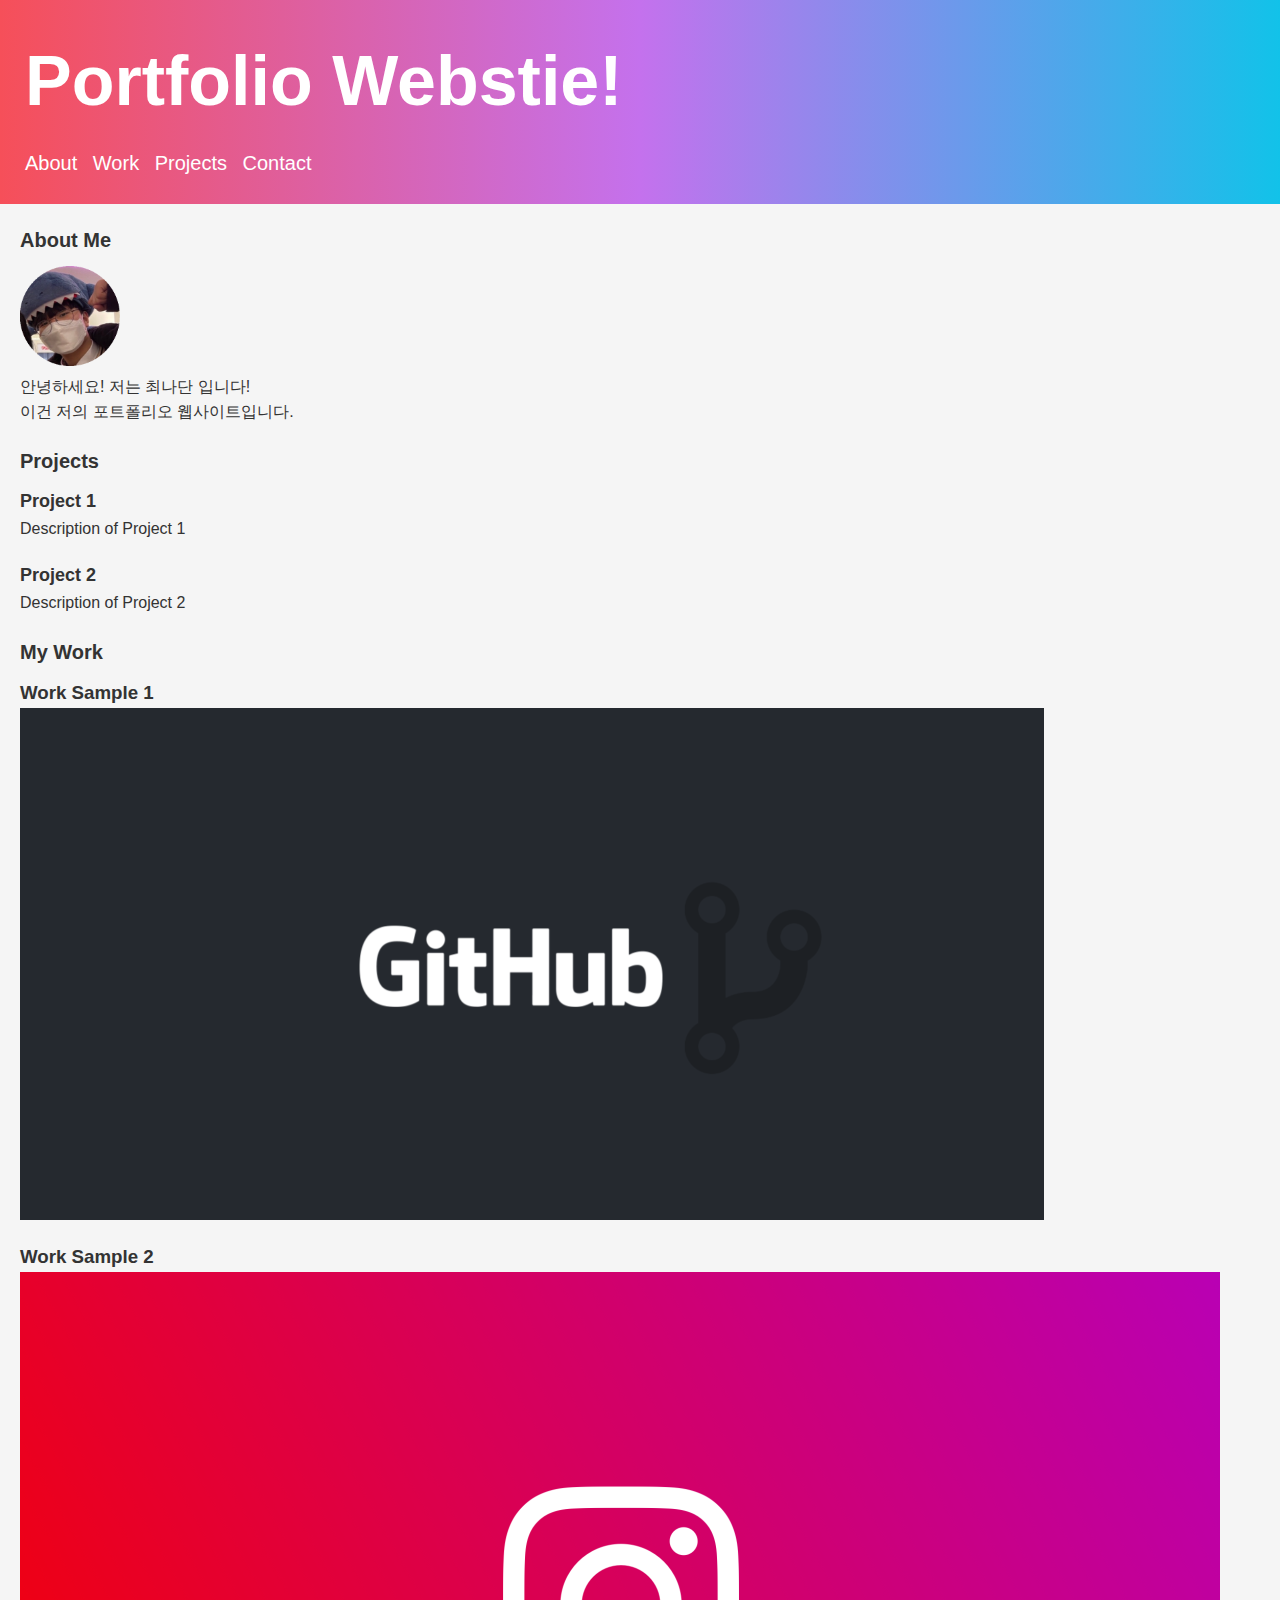
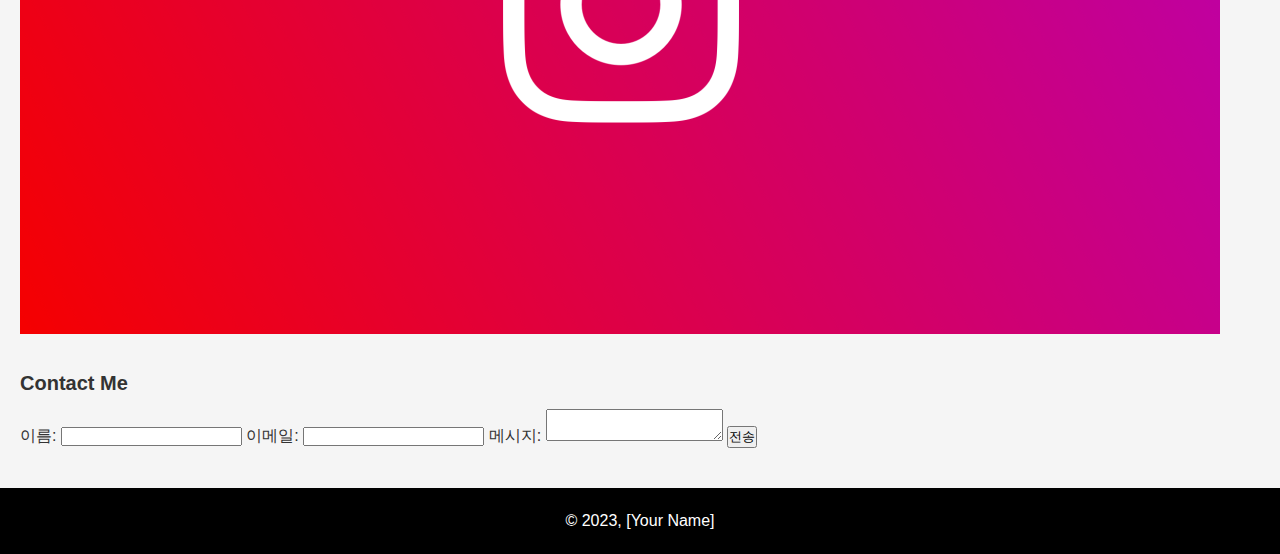
==== Other/ProJect/Porfolio/index.html @ ee87fcbd "2023-0606" ====
<!DOCTYPE html>
<html>
  <head>
    <title>포트폴리오 웹사이트</title>
    <link rel="stylesheet" type="text/css" href="style.css">
    <script src="script.js"></script>
  </head>
  <body>
    <header>
      <h1>Portfolio Webstie!</h1>
      <nav>
        <ul>
          <li><a href="#about">About</a></li>
          <li><a href="#work">Work</a></li>
          <li><a href="#projects">Projects</a></li>
          <li><a href="#contact">Contact</a></li>
        </ul>
      </nav>
    </header>

    <main>
      <section id="about">
        <h2>About Me</h2>
        <img src="profile.png" alt="Profile_png" style="width: 100px; height: 100;">
        <p>안녕하세요! 저는 최나단 입니다!<br> 이건 저의 포트폴리오 웹사이트입니다.
        </p>
      </section>

      <section id="projects">
        <h2>Projects</h2>
        <ul>
          <li>
            <h3>Project 1</h3>
            <p>Description of Project 1</p>
          </li>
          <li>
            <h3>Project 2</h3>
            <p>Description of Project 2</p>
          </li>
          <!-- 추가적인 프로젝트 목록을 원하는 만큼 추가할 수 있습니다 -->
        </ul>
      </section>

      <section id="work">
        <h2>My Work</h2>
        <ul>
          <li>
            <a href="#">
                <h3>Work Sample 1</h3>
              <img src="work-sample-1.png" alt="Work Sample 1">
            </a>
          </li>
          <li>
            <a href="#">
              <h3>Work Sample 2</h3>
              <img src="work-sample-2.webp" alt="Work Sample 2">
            </a>
          </li>
        </ul>
      </section>

      <section id="contact">
        <h2>Contact Me</h2>
        <form>
          <label for="name">이름:</label>
          <input type="text" id="name" name="name">
          <label for="email">이메일:</label>
          <input type="email" id="email" name="email">
          <label for="message">메시지:</label>
          <textarea id="message" name="message"></textarea>
          <input type="submit" value="전송">
        </form>
      </section>
      
    </main>

    <footer>
      <p>© 2023, [Your Name]</p>
    </footer>
  </body>
</html>
---- Other/ProJect/Porfolio/style.css ----
/* Reset 기본 스타일 */
* {
    margin: 0;
    padding: 0;
    box-sizing: border-box;
  }
  
  /* 전체 페이지 스타일 */
  body {
    font-family: Arial, sans-serif;
    line-height: 1.6;
    background-color: #f5f5f5;
    color: #333;
  }
  
  /* 헤더 스타일 */
  header {
    background: linear-gradient( to left, #12c2e9, #c471ed,#f64f59 );
    color: #fff;
    padding: 25px;
  }
  
  header h1 {
    font-size: 70px;
    margin-bottom: 10px;
  }
  
  nav ul {
    font-size: 20px;
    list-style: none;
    padding: 0;
  }

  nav ul:hover {
    text-decoration-line: underline;
  }
  
  nav ul li {
    display: inline-block;
    margin-right: 10px;
  }
  
  nav ul li a {
    color: #fff;
    text-decoration: none;
  }
  
  /* 메인 섹션 스타일 */
  main {
    padding: 20px;
  }
  
  section {
    margin-bottom: 20px;
  }
  
  section h2 {
    font-size: 20px;
    margin-bottom: 10px;
  }
  
  section p {
    margin-bottom: 10px;
  }
  
  section ul {
    list-style: none;
    padding: 0;
  }
  
  section ul li {
    margin-bottom: 10px;
  }
  
  section ul li a {
    display: block;
    text-decoration: none;
    color: #333;
  }
  
  section ul li img {
    max-width: 100%;
    height: auto;
    margin-bottom: 5px;
  }
  
  /* 푸터 스타일 */
  footer {
    background-color: black; 
    color: #fff;
    padding: 20px;
    text-align: center;
  }

  section#projects ul li {
    margin-bottom: 20px;
  }

  section#projects h3 {
    font-size: 18px;
  }

  section#projects p {
    margin-bottom: 10px;
  }
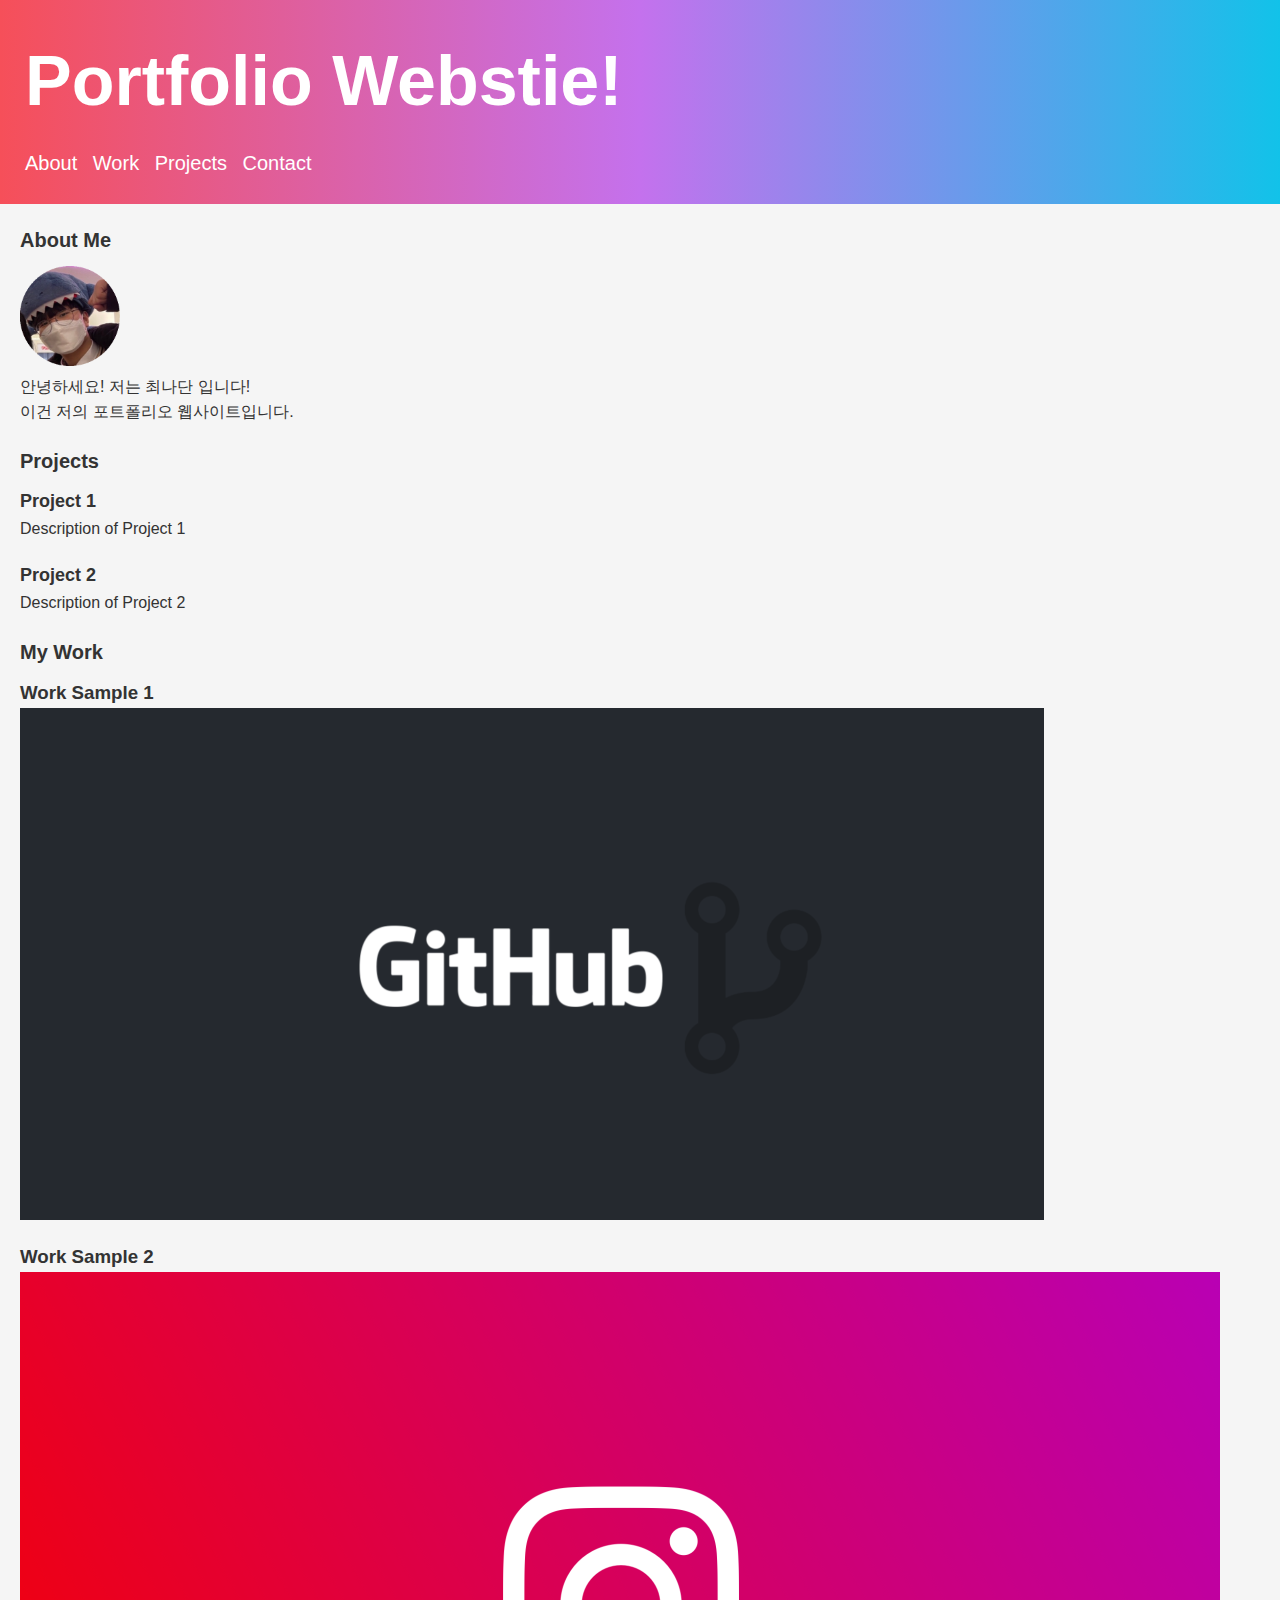
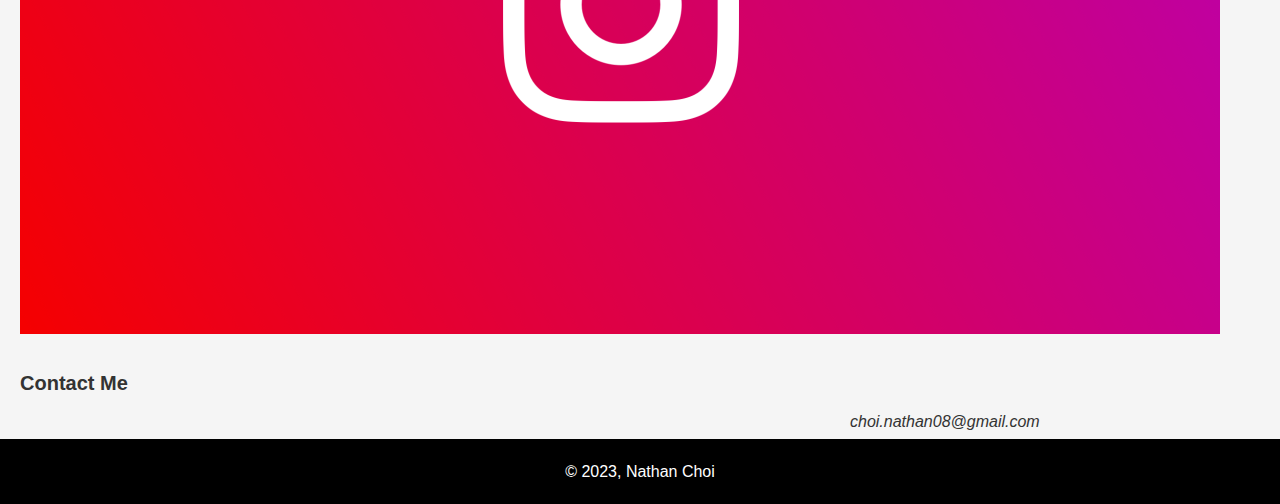
==== commit a02bd23b: "go!" ====
--- a/Other/ProJect/Porfolio/index.html
+++ b/Other/ProJect/Porfolio/index.html
@@ -61,21 +61,13 @@
 
       <section id="contact">
         <h2>Contact Me</h2>
-        <form>
-          <label for="name">이름:</label>
-          <input type="text" id="name" name="name">
-          <label for="email">이메일:</label>
-          <input type="email" id="email" name="email">
-          <label for="message">메시지:</label>
-          <textarea id="message" name="message"></textarea>
-          <input type="submit" value="전송">
-        </form>
+        <div id="gmail">choi.nathan08@gmail.com</div>
       </section>
       
     </main>
 
     <footer>
-      <p>© 2023, [Your Name]</p>
+      <p>© 2023, Nathan Choi</p>
     </footer>
   </body>
 </html>--- a/Other/ProJect/Porfolio/style.css
+++ b/Other/ProJect/Porfolio/style.css
@@ -32,7 +32,7 @@
   }
 
   nav ul:hover {
-    text-decoration-line: underline;
+    text-decoration: underline;
   }
   
   nav ul li {
@@ -83,7 +83,13 @@
     height: auto;
     margin-bottom: 5px;
   }
-  
+
+  #gmail{
+    position: absolute;
+    left: 850px;
+    font-style: italic;
+  }
+
   /* 푸터 스타일 */
   footer {
     background-color: black; 
